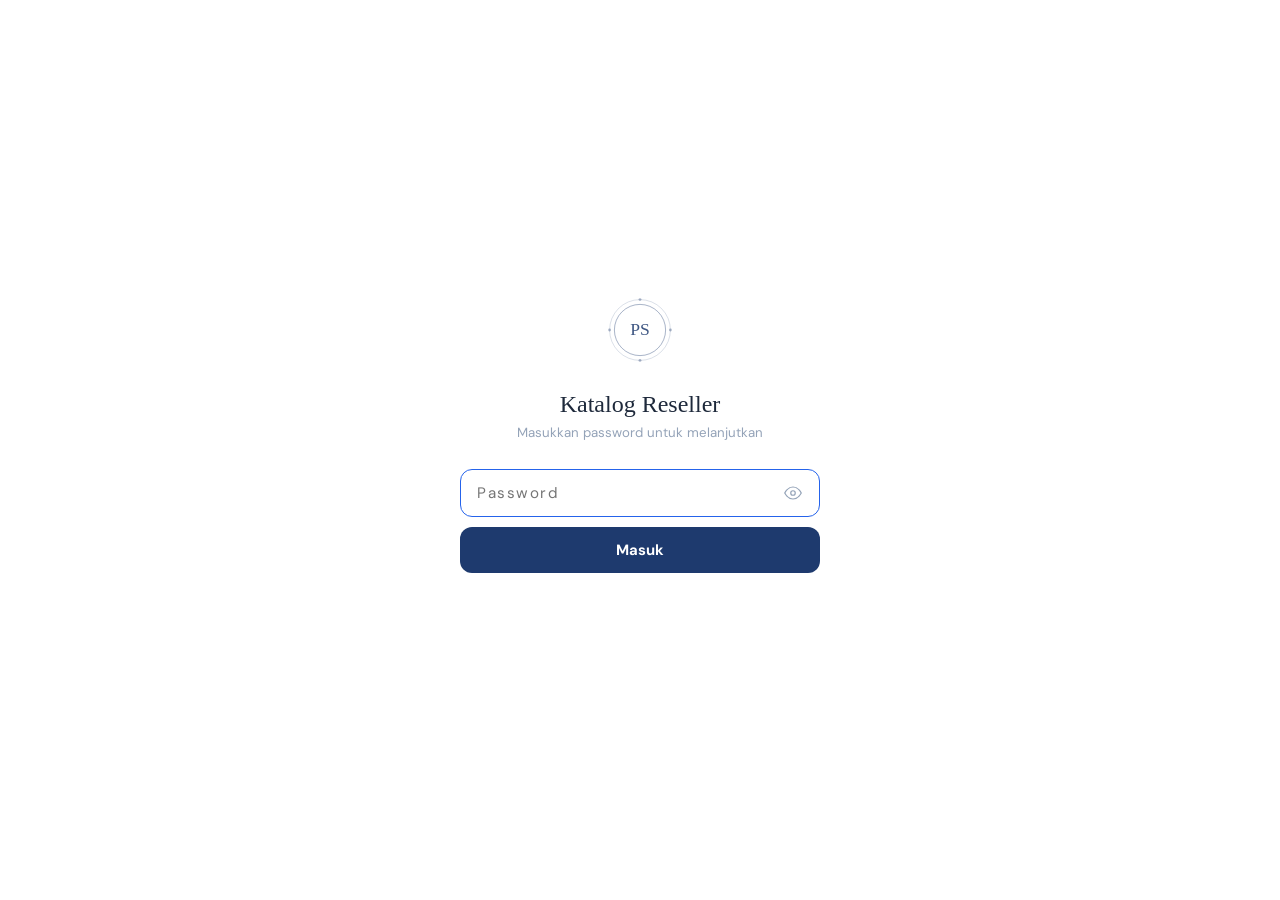
==== reseller.html @ 7974a933 "Add files via upload" ====
<!DOCTYPE html>
<html lang="id">
<head>
  <meta charset="UTF-8">
  <meta name="viewport" content="width=device-width, initial-scale=1.0">
  <title>Katalog Reseller – Pustaka Salafiyah</title>
  <link rel="preconnect" href="https://fonts.googleapis.com">
  <link rel="preconnect" href="https://fonts.gstatic.com" crossorigin>
  <link href="https://fonts.googleapis.com/css2?family=DM+Sans:wght@400;500;600;700;800&display=swap" rel="stylesheet">
  <link rel="stylesheet" href="style.css">
</head>
<body class="catalog-page reseller-page">

<!-- Password Gate -->
<div class="pw-gate" id="pwGate">
  <div class="pw-box">
    <div class="pw-logo">
      <svg viewBox="0 0 80 80" fill="none" width="64" height="64">
        <circle cx="40" cy="40" r="38" stroke="#1E3A6E" stroke-width="0.8" opacity="0.25"/>
        <circle cx="40" cy="40" r="32" stroke="#1E3A6E" stroke-width="1.2" opacity="0.4"/>
        <circle cx="40" cy="2"  r="1.8" fill="#1E3A6E" opacity="0.35"/>
        <circle cx="40" cy="78" r="1.8" fill="#1E3A6E" opacity="0.35"/>
        <circle cx="2"  cy="40" r="1.8" fill="#1E3A6E" opacity="0.35"/>
        <circle cx="78" cy="40" r="1.8" fill="#1E3A6E" opacity="0.35"/>
        <text x="40" y="46" font-family="Georgia, serif" font-size="22"
          text-anchor="middle" fill="#1E3A6E" opacity="0.85">PS</text>
      </svg>
    </div>
    <p class="pw-title">Katalog Reseller</p>
    <p class="pw-sub">Masukkan password untuk melanjutkan</p>
    <div class="pw-input-wrap">
      <input class="pw-input" type="password" id="pwInput"
        placeholder="Password" autocomplete="current-password">
      <button class="pw-toggle" id="pwToggle" type="button" aria-label="Tampilkan password">
        <svg id="eyeIcon" viewBox="0 0 24 24" fill="none" width="18" height="18">
          <path d="M1 12s4-8 11-8 11 8 11 8-4 8-11 8-11-8-11-8z"
            stroke="currentColor" stroke-width="1.6"/>
          <circle cx="12" cy="12" r="3" stroke="currentColor" stroke-width="1.6"/>
        </svg>
      </button>
    </div>
    <button class="pw-btn" id="pwSubmit">Masuk</button>
    <p class="pw-error" id="pwError"></p>
  </div>
</div>

  <!-- Header sticky -->
  <header class="cat-header" id="catHeader">
    <div class="cat-header-inner">
      <a href="index.html" class="back-link">
        <svg viewBox="0 0 20 20" fill="none" width="16" height="16">
          <path d="M13 5l-5 5 5 5" stroke="currentColor" stroke-width="2" stroke-linecap="round" stroke-linejoin="round"/>
        </svg>
        Beranda
      </a>
      <div class="cat-header-title">
        <p class="cat-eyebrow">Pustaka Salafiyah · Salafi Kids</p>
        <h1>Katalog Reseller</h1>
      </div>
      <a href="https://wa.me/6287738426088" target="_blank" class="wa-icon-btn" title="Tanya via WhatsApp">
        <svg viewBox="0 0 24 24" fill="currentColor" width="19" height="19">
          <path d="M17.472 14.382c-.297-.149-1.758-.867-2.03-.967-.273-.099-.471-.148-.67.15-.197.297-.767.966-.94 1.164-.173.199-.347.223-.644.075-.297-.15-1.255-.463-2.39-1.475-.883-.788-1.48-1.761-1.653-2.059-.173-.297-.018-.458.13-.606.134-.133.298-.347.446-.52.149-.174.198-.298.298-.497.099-.198.05-.371-.025-.52-.075-.149-.669-1.612-.916-2.207-.242-.579-.487-.5-.669-.51-.173-.008-.371-.01-.57-.01-.198 0-.52.074-.792.372-.272.297-1.04 1.016-1.04 2.479 0 1.462 1.065 2.875 1.213 3.074.149.198 2.096 3.2 5.077 4.487.709.306 1.262.489 1.694.625.712.227 1.36.195 1.871.118.571-.085 1.758-.719 2.006-1.413.248-.694.248-1.289.173-1.413-.074-.124-.272-.198-.57-.347z"/>
          <path d="M12 0C5.373 0 0 5.373 0 12c0 2.117.549 4.107 1.51 5.833L.057 23.571a.75.75 0 00.921.921l5.739-1.453A11.943 11.943 0 0012 24c6.627 0 12-5.373 12-12S18.627 0 12 0zm0 21.75a9.728 9.728 0 01-4.964-1.356l-.355-.211-3.685.933.949-3.591-.232-.369A9.722 9.722 0 012.25 12C2.25 6.615 6.615 2.25 12 2.25S21.75 6.615 21.75 12 17.385 21.75 12 21.75z"/>
        </svg>
      </a>
    </div>
  </header>

  <!-- Toolbar: search + sort + kategori -->
  <div class="toolbar">
    <div class="toolbar-inner">
      <div class="toolbar-row1">
        <div class="search-wrap">
          <span class="search-icon">
            <svg viewBox="0 0 20 20" fill="none" width="16" height="16">
              <circle cx="8.5" cy="8.5" r="5.5" stroke="currentColor" stroke-width="1.6"/>
              <path d="M13 13l3.5 3.5" stroke="currentColor" stroke-width="1.6" stroke-linecap="round"/>
            </svg>
          </span>
          <input type="text" id="searchInput" placeholder="Cari judul atau penerbit…" autocomplete="off">
        </div>
        <div class="toolbar-row2">
            <select class="filter-select" id="publisherSelect">
                <option value="all">Semua penerbit</option>
            </select>
            <select class="sort-select" id="sortSelect">
                <option value="default">Urutan default</option>
                <option value="title-az">Judul A–Z</option>
                <option value="title-za">Judul Z–A</option>
                <option value="price-asc">Harga: Rendah–Tinggi</option>
                <option value="price-desc">Harga: Tinggi–Rendah</option>
            </select>
        </div>
      </div>
      <div class="category-scroll" id="categoryScroll">
        <button class="cat-chip active" data-cat="all">Semua</button>
      </div>
    </div>
  </div>

  <!-- Result info -->
  <div class="result-bar">
    <span id="resultCount"></span>
    <span id="pageInfo"></span>
  </div>

  <!-- States -->
  <div id="loading" class="state-msg">Memuat katalog…</div>
  <div id="errorMsg" class="state-msg state-error" style="display:none;"></div>

  <!-- Grid -->
  <main id="bookGrid" class="book-grid"></main>

  <!-- Pagination -->
  <div class="pagination" id="pagination"></div>

  <footer class="cat-footer">
    © Pustaka Salafiyah – Salafi Kids &nbsp;·&nbsp; Data diperbarui otomatis
  </footer>

  <script src="catalog.js"></script>
  <script>
    initCatalog({
      priceCol:     "Harga reseller",
      discountCol:  "Diskon reseller",
      basePriceCol: "Harga katalog"
    });
  </script>
<script>
  (function () {
    const PASS    = "katalog1234";
    const KEY     = "reseller_auth";
    const gate    = document.getElementById("pwGate");
    const input   = document.getElementById("pwInput");
    const submit  = document.getElementById("pwSubmit");
    const errMsg  = document.getElementById("pwError");
    const toggle  = document.getElementById("pwToggle");

    // Jika sudah auth di sesi ini, langsung sembunyikan gate
    if (sessionStorage.getItem(KEY) === "1") {
      gate.style.display = "none";
      return;
    }

    // Kunci scroll halaman di belakang gate
    document.body.style.overflow = "hidden";

    function attempt() {
      if (input.value === PASS) {
        sessionStorage.setItem(KEY, "1");
        gate.style.display = "none";
        document.body.style.overflow = "";
      } else {
        errMsg.textContent = "Password salah. Coba lagi.";
        input.value = "";
        input.focus();
      }
    }

    submit.addEventListener("click", attempt);
    input.addEventListener("keydown", e => { if (e.key === "Enter") attempt(); });

    // Toggle show/hide password
    toggle.addEventListener("click", () => {
      const isText = input.type === "text";
      input.type = isText ? "password" : "text";
      toggle.querySelector("svg").style.opacity = isText ? "1" : "0.4";
    });

    input.focus();
  })();
</script>
</body>
</html>
---- style.css ----
/* ===== TOKENS ===== */
:root {
  --white:      #FFFFFF;
  --surface:    #F8F9FB;
  --green-dark: #166534;
  --green:      #16A34A;
  --green-lt:   #DCFCE7;
  --green-ring: #BBF7D0;
  --ink:        #1E293B;
  --body:       #475569;
  --muted:      #94A3B8;
  --line:       #E2E8F0;
  --amber-bg:   #FEF9C3;
  --amber-tx:   #854D0E;
  --blue-bg:    #DBEAFE;
  --blue-tx:    #1E40AF;
  --red-tx:     #991B1B;
  --font:       'DM Sans', 'Inter', system-ui, sans-serif;
  --shadow-card: 0 1px 3px rgba(0,0,0,.06), 0 4px 12px rgba(0,0,0,.04);
  --shadow-lift: 0 4px 16px rgba(0,0,0,.08), 0 1px 4px rgba(0,0,0,.04);
  --radius:     12px;
  --radius-sm:  8px;
}

*, *::before, *::after { margin:0; padding:0; box-sizing:border-box; }

body {
  font-family: var(--font);
  background: var(--surface);
  color: var(--ink);
  -webkit-font-smoothing: antialiased;
  min-height: 100dvh;
}

/* ============================================================
   HOME PAGE — Centered premium
   ============================================================ */
.home-page {
  min-height: 100dvh;
  display: flex;
  align-items: center;
  justify-content: center;
  background: var(--white);
  padding: 48px 24px;
}

.home-center {
  width: 100%;
  max-width: 440px;
  display: flex;
  flex-direction: column;
  align-items: center;
  gap: 0;
}

/* Logo mark */
.home-logomark {
  margin-bottom: 28px;
}

/* Header */
.home-header {
  text-align: center;
  margin-bottom: 36px;
}

.home-eyebrow {
  font-size: 0.68rem;
  font-weight: 700;
  letter-spacing: 0.22em;
  text-transform: uppercase;
  color: var(--green);
  margin-bottom: 12px;
}

.home-brand-name {
  font-family: 'DM Serif Display', Georgia, serif;
  font-size: clamp(1.9rem, 6vw, 2.6rem);
  font-weight: 400;
  line-height: 1.2;
  color: var(--ink);
  margin-bottom: 16px;
}

.home-brand-name em {
  font-style: italic;
  color: var(--green-dark);
}

.home-tagline {
  font-size: 0.9rem;
  color: var(--body);
  line-height: 1.75;
  max-width: 32em;
}

/* Nav section */
.home-nav-section {
  width: 100%;
  margin-bottom: 32px;
}

.section-rule {
  display: flex;
  align-items: center;
  gap: 12px;
  margin-bottom: 16px;
}

.section-rule span {
  flex: 1;
  height: 1px;
  background: var(--line);
}

.section-rule p {
  font-size: 0.68rem;
  font-weight: 700;
  letter-spacing: 0.18em;
  text-transform: uppercase;
  color: var(--muted);
  white-space: nowrap;
}

.home-nav {
  display: flex;
  flex-direction: column;
  gap: 10px;
}

.nav-card {
  display: flex;
  align-items: center;
  gap: 14px;
  padding: 16px 18px;
  background: var(--surface);
  border: 1.5px solid var(--line);
  border-left: 3px solid transparent;
  border-radius: var(--radius);
  text-decoration: none;
  color: var(--ink);
  transition: border-color .15s, border-left-color .15s, background .15s, transform .12s;
}

.nav-card:hover {
  border-color: var(--line);
  border-left-color: var(--green);
  background: var(--white);
  transform: translateX(3px);
  box-shadow: var(--shadow-card);
}

.nav-card-icon {
  width: 42px;
  height: 42px;
  display: flex;
  align-items: center;
  justify-content: center;
  background: var(--green-lt);
  color: var(--green-dark);
  border-radius: 9px;
  flex-shrink: 0;
}

.nav-card-body {
  display: flex;
  flex-direction: column;
  gap: 3px;
  flex: 1;
}

.nav-card-body strong {
  font-size: 0.95rem;
  font-weight: 700;
  color: var(--ink);
}

.nav-card-body span {
  font-size: 0.79rem;
  color: var(--muted);
}

.nav-card-chevron {
  color: var(--muted);
  flex-shrink: 0;
  transition: transform .15s, color .15s;
}

.nav-card:hover .nav-card-chevron {
  transform: translateX(2px);
  color: var(--green);
}

/* Footer WA */
.home-footer {
  width: 100%;
  display: flex;
  flex-direction: column;
  align-items: center;
  gap: 10px;
}

.wa-btn {
  display: flex;
  align-items: center;
  justify-content: center;
  gap: 10px;
  width: 100%;
  padding: 14px 24px;
  background: #22C55E;
  color: #fff;
  font-family: var(--font);
  font-weight: 700;
  font-size: 0.93rem;
  border-radius: var(--radius);
  text-decoration: none;
  transition: background .15s, transform .1s;
}

.wa-btn:hover { background: #16A34A; transform: translateY(-1px); }

.wa-note {
  font-size: 0.74rem;
  color: var(--muted);
}

/* Responsive */
@media (max-width: 480px) {
  .home-page { padding: 40px 20px; }
  .home-brand-name { font-size: 1.8rem; }
}

/* ============================================================
   CATALOG — TOP HEADER (sticky, collapses on scroll via JS)
   ============================================================ */
.cat-header {
  position: sticky;
  top: 0;
  z-index: 100;
  background: var(--white);
  border-bottom: 1px solid var(--line);
  transition: padding .2s ease;
}

.cat-header-inner {
  max-width: 1120px;
  margin: 0 auto;
  padding: 14px 20px;
  display: flex;
  align-items: center;
  gap: 14px;
}

.back-link {
  display: inline-flex;
  align-items: center;
  gap: 4px;
  font-size: 0.84rem;
  font-weight: 600;
  color: var(--green);
  text-decoration: none;
  white-space: nowrap;
  flex-shrink: 0;
  padding: 6px 10px;
  border-radius: var(--radius-sm);
  transition: background .12s;
}

.back-link:hover { background: var(--green-lt); }

.cat-header-title { flex: 1; min-width: 0; }

.cat-eyebrow {
  font-size: 0.68rem;
  font-weight: 700;
  letter-spacing: 0.14em;
  text-transform: uppercase;
  color: var(--muted);
  line-height: 1;
  transition: opacity .2s;
}

.cat-header-title h1 {
  font-size: 1.1rem;
  font-weight: 800;
  color: var(--ink);
  white-space: nowrap;
  overflow: hidden;
  text-overflow: ellipsis;
}

.wa-icon-btn {
  display: flex;
  align-items: center;
  justify-content: center;
  width: 38px;
  height: 38px;
  background: var(--green-lt);
  color: var(--green-dark);
  border-radius: 50%;
  text-decoration: none;
  flex-shrink: 0;
  transition: background .12s;
}

.wa-icon-btn:hover { background: var(--green-ring); }

/* ============================================================
   TOOLBAR (search + sort + filter — sticky second row)
   ============================================================ */
.toolbar {
  position: sticky;
  top: 65px; /* tinggi header */
  z-index: 90;
  background: var(--white);
  border-bottom: 1px solid var(--line);
  padding: 10px 0;
}

.toolbar-inner {
  max-width: 1120px;
  margin: 0 auto;
  padding: 0 20px;
  display: flex;
  flex-direction: column;
  gap: 8px;
}

/* Row 1: search + sort */
.toolbar-row1 {
  display: flex;
  gap: 8px;
  align-items: center;
  flex-wrap: wrap;
}

.toolbar-row2 {
  display: flex;
  gap: 8px;
  flex-shrink: 0;
}

.search-wrap {
  flex: 1;
  position: relative;
}

.search-icon {
  position: absolute;
  left: 12px;
  top: 50%;
  transform: translateY(-50%);
  color: var(--muted);
  pointer-events: none;
  display: flex;
}

#searchInput {
  font-family: var(--font);
  font-size: 0.9rem;
  width: 100%;
  padding: 10px 14px 10px 38px;
  border: 1.5px solid var(--line);
  border-radius: var(--radius-sm);
  background: var(--surface);
  color: var(--ink);
  transition: border-color .12s;
}

#searchInput:focus {
  outline: none;
  border-color: var(--green);
  background: var(--white);
}

#searchInput::placeholder { color: var(--muted); }

.sort-select {
  font-family: var(--font);
  font-size: 0.85rem;
  font-weight: 600;
  padding: 10px 14px;
  border: 1.5px solid var(--line);
  border-radius: var(--radius-sm);
  background: var(--white);
  color: var(--ink);
  cursor: pointer;
  flex-shrink: 0;
  transition: border-color .12s;
}

.sort-select:focus {
  outline: none;
  border-color: var(--green);
}

.filter-select {
  font-family: var(--font);
  font-size: 0.85rem;
  font-weight: 600;
  padding: 10px 14px;
  border: 1.5px solid var(--line);
  border-radius: var(--radius-sm);
  background: var(--white);
  color: var(--ink);
  cursor: pointer;
  transition: border-color .12s;
}

.filter-select:focus {
  outline: none;
  border-color: var(--green);
}

/* Row 2: category chips */
.category-scroll {
  display: flex;
  gap: 6px;
  overflow-x: auto;
  scrollbar-width: none;
  padding-bottom: 2px;
}

.category-scroll::-webkit-scrollbar { display: none; }

.cat-chip {
  flex-shrink: 0;
  padding: 5px 14px;
  border-radius: 999px;
  border: 1.5px solid var(--line);
  background: var(--white);
  color: var(--body);
  font-family: var(--font);
  font-size: 0.79rem;
  font-weight: 600;
  cursor: pointer;
  transition: all .12s;
  white-space: nowrap;
}

.cat-chip:hover { border-color: var(--green); color: var(--green); }

.cat-chip.active {
  background: var(--green-dark);
  border-color: var(--green-dark);
  color: #fff;
}

/* ============================================================
   RESULT BAR
   ============================================================ */
.result-bar {
  max-width: 1120px;
  margin: 14px auto 2px;
  padding: 0 20px;
  display: flex;
  align-items: center;
  justify-content: space-between;
  font-size: 0.79rem;
  color: var(--muted);
  font-weight: 500;
}

/* ============================================================
   BOOK GRID
   ============================================================ */
.book-grid {
  max-width: 1120px;
  margin: 0 auto;
  padding: 10px 20px 28px;
  display: grid;
  grid-template-columns: repeat(auto-fill, minmax(310px, 1fr));
  gap: 12px;
}

/* ============================================================
   BOOK CARD — floating, no border
   ============================================================ */
.book-card {
  background: var(--white);
  border-radius: var(--radius);
  box-shadow: var(--shadow-card);
  display: flex;
  overflow: hidden;
  transition: box-shadow .15s, transform .15s;
}

.book-card:hover {
  box-shadow: var(--shadow-lift);
  transform: translateY(-2px);
}

/* Cover */

.book-cover {
  flex: 0 0 110px;
  /* width: 90px; */
  min-height: 120px;
  align-self: stretch;
  background: var(--green-lt);
  display: flex;
  align-items: center;
  justify-content: center;
  font-size: 1.4rem;
  color: var(--green-dark);
  overflow: hidden;
  position: relative;
}

.book-cover img {
  position: absolute;
  inset: 0;
  width: 100%;
  height: 100%;
  object-fit: cover;
}

/* Body */
.book-body {
  flex: 1;
  min-width: 0;
  /* padding: 12px 14px 12px; */
  padding: 11px 12px 11px;
  display: flex;
  flex-direction: column;
  gap: 5px;
}

.book-title {
  font-size: 0.9rem;
  font-weight: 700;
  line-height: 1.35;
  color: var(--ink);
  display: -webkit-box;
  -webkit-line-clamp: 2;
  line-clamp: 2;
  -webkit-box-orient: vertical;
  overflow: hidden;
}

.book-meta {
  display: flex;
  align-items: center;
  gap: 6px;
  flex-wrap: wrap;
}

.book-publisher {
  font-size: 0.73rem;
  font-weight: 700;
  color: var(--muted);
  text-transform: uppercase;
  letter-spacing: 0.06em;
}

.book-sampul {
  font-size: 0.71rem;
  color: var(--muted);
  background: var(--surface);
  padding: 1px 7px;
  border-radius: 4px;
}

.book-weight {
  font-size: 0.71rem;
  color: var(--muted);
}

/* Price */
.book-price-row {
  display: flex;
  align-items: center;
  gap: 6px;
  flex-wrap: wrap;
  margin-top: 2px;
}

.price-strike {
  font-size: 0.76rem;
  color: var(--muted);
  text-decoration: line-through;
}

.price-discount {
  font-size: 0.7rem;
  font-weight: 800;
  background: var(--amber-bg);
  color: var(--amber-tx);
  padding: 1px 6px;
  border-radius: 4px;
}

.price-final {
  font-size: 1rem;
  font-weight: 800;
  color: var(--green-dark);
}

/* Footer row */
.book-footer {
  display: flex;
  align-items: center;
  justify-content: space-between;
  gap: 8px;
  margin-top: auto;
  padding-top: 8px;
}

.status-badge {
  font-size: 0.67rem;
  font-weight: 800;
  letter-spacing: 0.06em;
  text-transform: uppercase;
  padding: 3px 9px;
  border-radius: 5px;
}

.status-badge.tersedia {
  background: var(--green-lt);
  color: var(--green-dark);
}

.status-badge.habis {
  background: var(--surface);
  color: var(--muted);
}

.status-badge.pre-order {
  background: var(--blue-bg);
  color: var(--blue-tx);
}

.detail-btn {
  display: inline-flex;
  align-items: center;
  gap: 4px;
  font-family: var(--font);
  font-size: 0.74rem;
  font-weight: 700;
  color: var(--green-dark);
  text-decoration: none;
  padding: 5px 11px;
  background: var(--green-lt);
  border-radius: 6px;
  transition: background .12s;
  white-space: nowrap;
  flex-shrink: 0;
}

.detail-btn:hover { background: var(--green-ring); }

/* ============================================================
   PAGINATION
   ============================================================ */
.pagination {
  max-width: 1120px;
  margin: 4px auto 40px;
  padding: 0 20px;
  display: flex;
  align-items: center;
  justify-content: center;
  gap: 5px;
  flex-wrap: wrap;
}

.pg-btn {
  min-width: 38px;
  height: 38px;
  padding: 0 12px;
  border-radius: var(--radius-sm);
  border: 1.5px solid var(--line);
  background: var(--white);
  color: var(--body);
  font-family: var(--font);
  font-size: 0.84rem;
  font-weight: 600;
  cursor: pointer;
  transition: all .12s;
}

.pg-btn:hover:not(:disabled) {
  border-color: var(--green);
  color: var(--green);
}

.pg-btn.active {
  background: var(--green-dark);
  border-color: var(--green-dark);
  color: #fff;
}

.pg-btn:disabled { opacity: .3; cursor: default; }

.pg-dots {
  width: 32px;
  height: 38px;
  display: flex;
  align-items: center;
  justify-content: center;
  font-size: 0.9rem;
  color: var(--muted);
}

/* ============================================================
   STATES
   ============================================================ */
.state-msg {
  max-width: 1120px;
  margin: 48px auto;
  padding: 0 20px;
  text-align: center;
  color: var(--muted);
  font-size: 0.95rem;
}

.state-error { color: var(--red-tx); }

.state-empty {
  grid-column: 1 / -1;
  padding: 48px 20px;
  text-align: center;
  color: var(--muted);
  font-size: 0.95rem;
  font-weight: 500;
}

/* ============================================================
   FOOTER
   ============================================================ */
.cat-footer {
  border-top: 1px solid var(--line);
  padding: 24px 20px;
  text-align: center;
  font-size: 0.78rem;
  color: var(--muted);
}

/* ============================================================
   RESPONSIVE
   ============================================================ */
@media (max-width: 600px) {
  .toolbar { top: 57px; }

  .cat-header-inner { padding: 12px 16px; }

  .cat-eyebrow { display: none; }

  .toolbar-inner { padding: 0 16px; }

  .book-grid {
    grid-template-columns: 1fr;
    padding: 10px 16px 24px;
    gap: 10px;
  }

  .result-bar { padding: 0 16px; }

  /* .book-cover { flex: 0 0 68px; width: 68px; } */

  .book-cover { flex: 0 0 110px; width: 110px; min-height: 110px; }

  .pagination { padding: 0 16px; gap: 4px; }

  .pg-btn { min-width: 34px; height: 34px; font-size: 0.8rem; }

  .toolbar-row1 {
    flex-wrap: wrap;
  }

  .search-wrap {
    flex: 1 1 100%; /* search penuh 1 baris */
  }

  .toolbar-row2 {
    width: 100%;
    display: flex;
    gap: 8px;
  }

  .filter-select,
  .sort-select {
    flex: 1;
    font-size: 0.78rem;
    padding: 10px 10px;
  }
}

/* ============================================================
   RESELLER PAGE — Override aksen warna ke navy/biru tua
   ============================================================ */
.reseller-page {
  --green-dark: #1E3A6E;
  --green:      #2563EB;
  --green-lt:   #DBEAFE;
  --green-ring: #BFDBFE;
}

/* Harga final pakai navy */
.reseller-page .price-final {
  color: #1E3A6E;
}

/* Badge tersedia pakai biru */
.reseller-page .status-badge.tersedia {
  background: #dcf4de;
  color: #14611d;
}

/* Tombol detail */
.reseller-page .detail-btn {
  color: #1E3A6E;
  background: #DBEAFE;
}

.reseller-page .detail-btn:hover {
  background: #BFDBFE;
}

/* Chip aktif */
.reseller-page .cat-chip.active {
  background: #1E3A6E;
  border-color: #1E3A6E;
}

/* Pagination aktif */
.reseller-page .pg-btn.active {
  background: #1E3A6E;
  border-color: #1E3A6E;
}

/* WA icon btn */
.reseller-page .wa-icon-btn {
  background: #DBEAFE;
  color: #1E3A6E;
}

.reseller-page .wa-icon-btn:hover {
  background: #BFDBFE;
}

/* Back link */
.reseller-page .back-link {
  color: #2563EB;
}

.reseller-page .back-link:hover {
  background: #DBEAFE;
}

/* Search & sort focus */
.reseller-page #searchInput:focus {
  border-color: #2563EB;
}

.reseller-page .sort-select:focus {
  border-color: #2563EB;
}

/* Hover pada cat-chip */
.reseller-page .cat-chip:hover {
  border-color: #2563EB;
  color: #2563EB;
}

/* Hover pada nav card */
.reseller-page .pg-btn:hover:not(:disabled) {
  border-color: #2563EB;
  color: #2563EB;
}

/* Card hover border */
.reseller-page .book-card:hover {
  border-color: #BFDBFE;
}

/* ============================================================
   PASSWORD GATE
   ============================================================ */
.pw-gate {
  position: fixed;
  inset: 0;
  z-index: 999;
  background: var(--white);
  display: flex;
  align-items: center;
  justify-content: center;
  padding: 24px;
}

.pw-box {
  width: 100%;
  max-width: 360px;
  display: flex;
  flex-direction: column;
  align-items: center;
  gap: 0;
}

.pw-logo {
  margin-bottom: 24px;
}

.pw-title {
  font-family: 'DM Serif Display', Georgia, serif;
  font-size: 1.5rem;
  font-weight: 400;
  color: var(--ink);
  text-align: center;
  margin-bottom: 6px;
}

.pw-sub {
  font-size: 0.83rem;
  color: var(--muted);
  text-align: center;
  margin-bottom: 28px;
}

.pw-input-wrap {
  width: 100%;
  position: relative;
  margin-bottom: 10px;
}

.pw-input {
  font-family: var(--font);
  font-size: 0.95rem;
  width: 100%;
  padding: 13px 46px 13px 16px;
  border: 1.5px solid var(--line);
  border-radius: var(--radius);
  background: var(--surface);
  color: var(--ink);
  letter-spacing: 0.1em;
  transition: border-color .15s;
}

.pw-input:focus {
  outline: none;
  border-color: #2563EB;
  background: var(--white);
}

.pw-toggle {
  position: absolute;
  right: 14px;
  top: 50%;
  transform: translateY(-50%);
  background: none;
  border: none;
  cursor: pointer;
  color: var(--muted);
  display: flex;
  padding: 4px;
}

.pw-btn {
  font-family: var(--font);
  font-size: 0.93rem;
  font-weight: 700;
  width: 100%;
  padding: 13px;
  background: #1E3A6E;
  color: #fff;
  border: none;
  border-radius: var(--radius);
  cursor: pointer;
  transition: background .15s;
  margin-bottom: 12px;
}

.pw-btn:hover { background: #2563EB; }

.pw-error {
  font-size: 0.8rem;
  color: var(--red-tx);
  text-align: center;
  min-height: 18px;
}
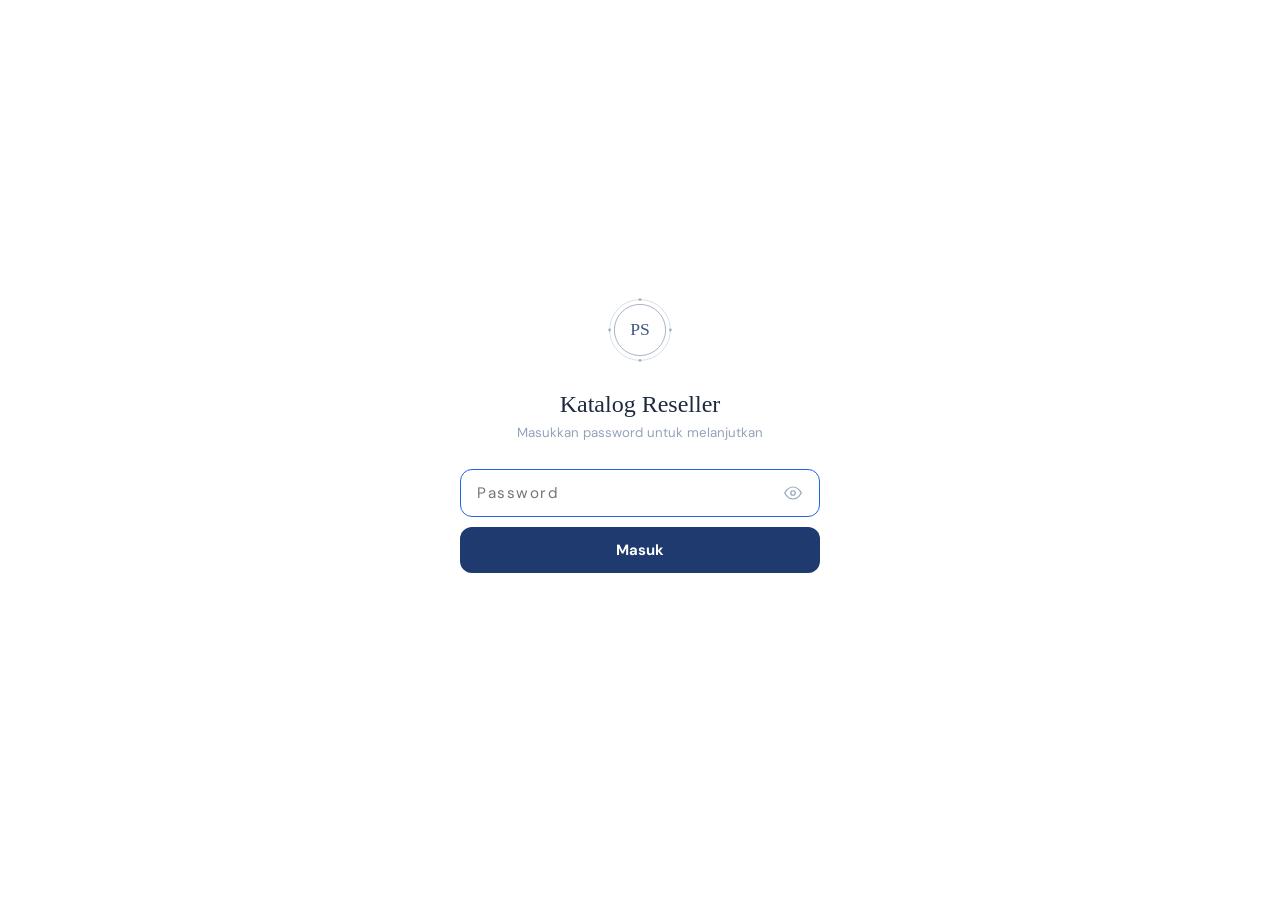
==== commit d4b4bff7: "Add files via upload" ====
--- a/reseller.html
+++ b/reseller.html
@@ -92,8 +92,16 @@
             </select>
         </div>
       </div>
-      <div class="category-scroll" id="categoryScroll">
-        <button class="cat-chip active" data-cat="all">Semua</button>
+      <div class="category-wrap">
+        <button class="cat-arrow cat-arrow-left" id="catArrowLeft" aria-label="Geser kiri">
+          <svg viewBox="0 0 20 20" fill="none" width="16" height="16"><path d="M12 5l-5 5 5 5" stroke="currentColor" stroke-width="2" stroke-linecap="round" stroke-linejoin="round"/></svg>
+        </button>
+        <div class="category-scroll" id="categoryScroll">
+          <button class="cat-chip active" data-cat="all">Semua</button>
+        </div>
+        <button class="cat-arrow cat-arrow-right" id="catArrowRight" aria-label="Geser kanan">
+          <svg viewBox="0 0 20 20" fill="none" width="16" height="16"><path d="M8 5l5 5-5 5" stroke="currentColor" stroke-width="2" stroke-linecap="round" stroke-linejoin="round"/></svg>
+        </button>
       </div>
     </div>
   </div>
--- a/style.css
+++ b/style.css
@@ -423,6 +423,58 @@
 
 .category-scroll::-webkit-scrollbar { display: none; }
 
+.category-wrap {
+  position: relative;
+  display: flex;
+  align-items: center;
+  gap: 4px;
+}
+
+.category-wrap .category-scroll {
+  flex: 1;
+  scroll-behavior: smooth;
+  cursor: grab;
+}
+
+.category-wrap .category-scroll:active {
+  cursor: grabbing;
+}
+
+.cat-arrow {
+  flex-shrink: 0;
+  width: 28px;
+  height: 28px;
+  display: flex;
+  align-items: center;
+  justify-content: center;
+  border: 1.5px solid var(--line);
+  border-radius: 50%;
+  background: var(--white);
+  color: var(--body);
+  cursor: pointer;
+  transition: border-color .12s, color .12s;
+}
+
+.cat-arrow:hover {
+  border-color: var(--green);
+  color: var(--green);
+}
+
+.cat-arrow:disabled {
+  opacity: .3;
+  cursor: default;
+}
+
+.cat-arrow:disabled:hover {
+  border-color: var(--line);
+  color: var(--body);
+}
+
+/* Sembunyikan panah di layar sentuh (mobile/touch) karena sudah bisa swipe */
+@media (hover: none) and (pointer: coarse) {
+  .cat-arrow { display: none; }
+}
+
 .cat-chip {
   flex-shrink: 0;
   padding: 5px 14px;
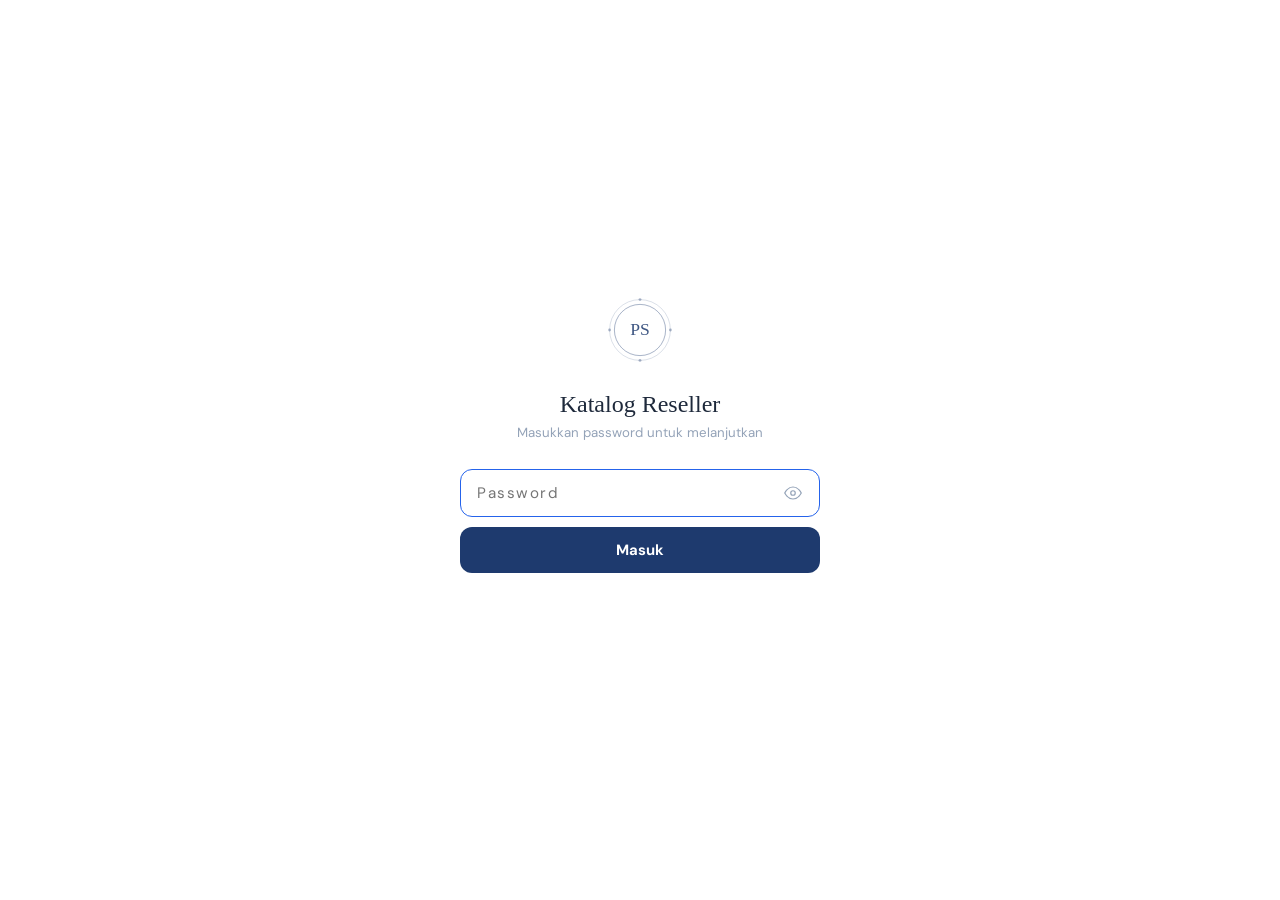
==== commit b32101ca: "Tambah dropdown filter Status di toolbar reseller.html" ====
--- a/reseller.html
+++ b/reseller.html
@@ -59,8 +59,8 @@
       </div>
       <a href="https://wa.me/6287738426088" target="_blank" class="wa-icon-btn" title="Tanya via WhatsApp">
         <svg viewBox="0 0 24 24" fill="currentColor" width="19" height="19">
-          <path d="M17.472 14.382c-.297-.149-1.758-.867-2.03-.967-.273-.099-.471-.148-.67.15-.197.297-.767.966-.94 1.164-.173.199-.347.223-.644.075-.297-.15-1.255-.463-2.39-1.475-.883-.788-1.48-1.761-1.653-2.059-.173-.297-.018-.458.13-.606.134-.133.298-.347.446-.52.149-.174.198-.298.298-.497.099-.198.05-.371-.025-.52-.075-.149-.669-1.612-.916-2.207-.242-.579-.487-.5-.669-.51-.173-.008-.371-.01-.57-.01-.198 0-.52.074-.792.372-.272.297-1.04 1.016-1.04 2.479 0 1.462 1.065 2.875 1.213 3.074.149.198 2.096 3.2 5.077 4.487.709.306 1.262.489 1.694.625.712.227 1.36.195 1.871.118.571-.085 1.758-.719 2.006-1.413.248-.694.248-1.289.173-1.413-.074-.124-.272-.198-.57-.347z"/>
-          <path d="M12 0C5.373 0 0 5.373 0 12c0 2.117.549 4.107 1.51 5.833L.057 23.571a.75.75 0 00.921.921l5.739-1.453A11.943 11.943 0 0012 24c6.627 0 12-5.373 12-12S18.627 0 12 0zm0 21.75a9.728 9.728 0 01-4.964-1.356l-.355-.211-3.685.933.949-3.591-.232-.369A9.722 9.722 0 012.25 12C2.25 6.615 6.615 2.25 12 2.25S21.75 6.615 21.75 12 17.385 21.75 12 21.75z"/>
+          <path d="M17.472 14.382c-.297-.149-1.758-.867-2.03-.967-.273-.099-.471-.148-.67.15-.197.297-.767.966-.94 1.164-.173.199-.347.223-.644.075-.297-.15-1.255-.463-2.39-1.475-.883-.788-1.48-1.[...]
+          <path d="M12 0C5.373 0 0 5.373 0 12c0 2.117.549 4.107 1.51 5.833L.057 23.571a.75.75 0 00.921.921l5.739-1.453A11.943 11.943 0 0012 24c6.627 0 12-5.373 12-12S18.627 0 12 0zm0 21.75a9.728 9[...]
         </svg>
       </a>
     </div>
@@ -80,16 +80,19 @@
           <input type="text" id="searchInput" placeholder="Cari judul atau penerbit…" autocomplete="off">
         </div>
         <div class="toolbar-row2">
-            <select class="filter-select" id="publisherSelect">
-                <option value="all">Semua penerbit</option>
-            </select>
-            <select class="sort-select" id="sortSelect">
-                <option value="default">Urutan default</option>
-                <option value="title-az">Judul A–Z</option>
-                <option value="title-za">Judul Z–A</option>
-                <option value="price-asc">Harga: Rendah–Tinggi</option>
-                <option value="price-desc">Harga: Tinggi–Rendah</option>
-            </select>
+          <select class="filter-select" id="publisherSelect">
+            <option value="all">Semua penerbit</option>
+          </select>
+          <select class="filter-select" id="statusSelect">
+            <option value="all">Semua status</option>
+          </select>
+          <select class="sort-select" id="sortSelect">
+            <option value="default">Urutan default</option>
+            <option value="title-az">Judul A–Z</option>
+            <option value="title-za">Judul Z–A</option>
+            <option value="price-asc">Harga: Rendah–Tinggi</option>
+            <option value="price-desc">Harga: Tinggi–Rendah</option>
+          </select>
         </div>
       </div>
       <div class="category-wrap">
@@ -179,4 +182,4 @@
   })();
 </script>
 </body>
-</html>+</html>
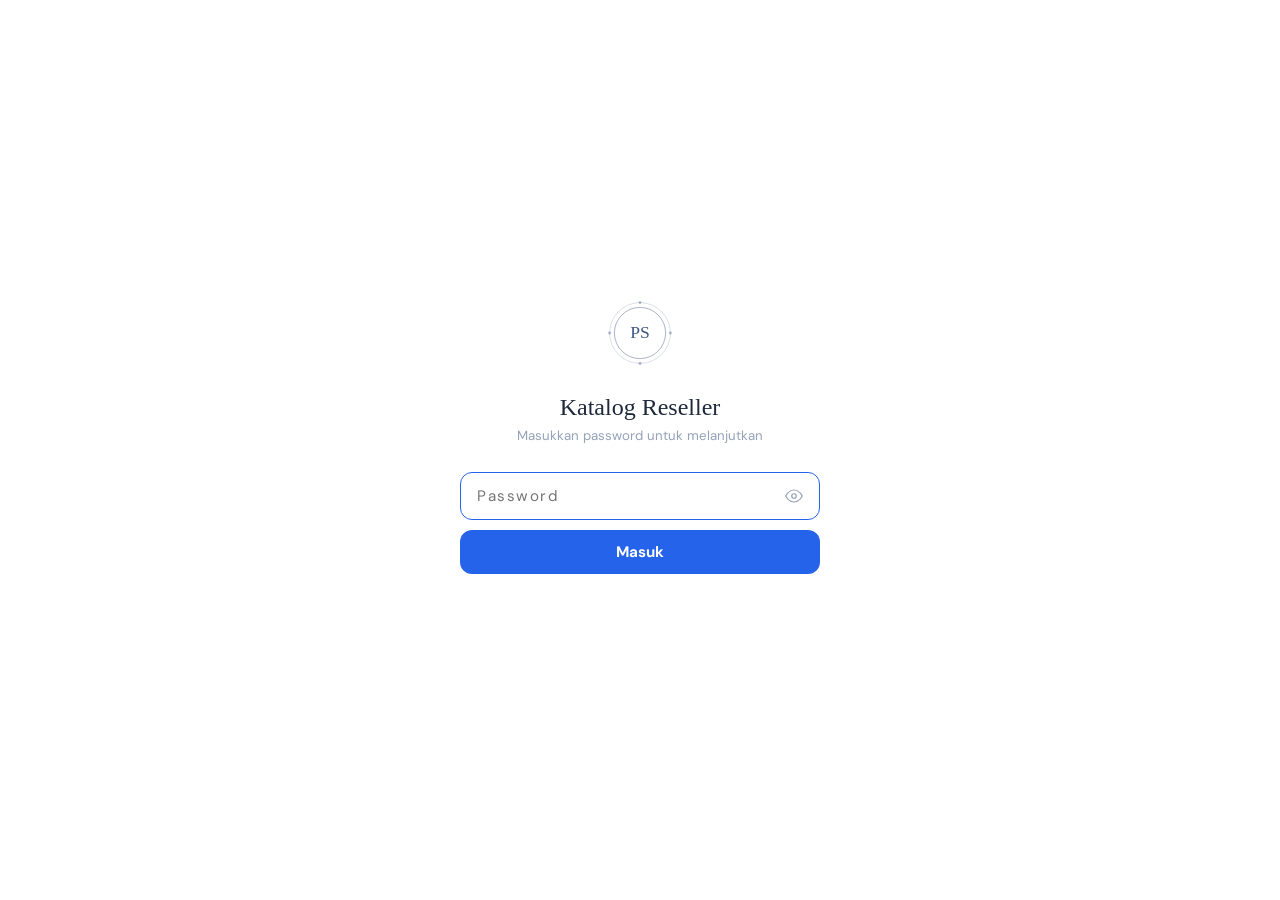
==== commit 1a72cc1d: "Update SVG paths in reseller.html" ====
--- a/reseller.html
+++ b/reseller.html
@@ -59,8 +59,8 @@
       </div>
       <a href="https://wa.me/6287738426088" target="_blank" class="wa-icon-btn" title="Tanya via WhatsApp">
         <svg viewBox="0 0 24 24" fill="currentColor" width="19" height="19">
-          <path d="M17.472 14.382c-.297-.149-1.758-.867-2.03-.967-.273-.099-.471-.148-.67.15-.197.297-.767.966-.94 1.164-.173.199-.347.223-.644.075-.297-.15-1.255-.463-2.39-1.475-.883-.788-1.48-1.[...]
-          <path d="M12 0C5.373 0 0 5.373 0 12c0 2.117.549 4.107 1.51 5.833L.057 23.571a.75.75 0 00.921.921l5.739-1.453A11.943 11.943 0 0012 24c6.627 0 12-5.373 12-12S18.627 0 12 0zm0 21.75a9.728 9[...]
+          <path d="M17.472 14.382c-.297-.149-1.758-.867-2.03-.967-.273-.099-.471-.148-.67.15-.197.297-.767.966-.94 1.164-.173.199-.347.223-.644.075-.297-.15-1.255-.463-2.39-1.475-.883-.788-1.48-1.761-1.653-2.059-.173-.297-.018-.458.13-.606.134-.133.298-.347.446-.52.149-.174.198-.298.298-.497.099-.198.05-.371-.025-.52-.075-.149-.669-1.612-.916-2.207-.242-.579-.487-.5-.669-.51-.173-.008-.371-.01-.57-.01-.198 0-.52.074-.792.372-.272.297-1.04 1.016-1.04 2.479 0 1.462 1.065 2.875 1.213 3.074.149.198 2.096 3.2 5.077 4.487.709.306 1.262.489 1.694.625.712.227 1.36.195 1.871.118.571-.085 1.758-.719 2.006-1.413.248-.694.248-1.289.173-1.413-.074-.124-.272-.198-.57-.347z"/>
+          <path d="M12 0C5.373 0 0 5.373 0 12c0 2.117.549 4.107 1.51 5.833L.057 23.571a.75.75 0 00.921.921l5.739-1.453A11.943 11.943 0 0012 24c6.627 0 12-5.373 12-12S18.627 0 12 0zm0 21.75a9.728 9.728 0 01-4.964-1.356l-.355-.211-3.685.933.949-3.591-.232-.369A9.722 9.722 0 012.25 12C2.25 6.615 6.615 2.25 12 2.25S21.75 6.615 21.75 12 17.385 21.75 12 21.75z"/>
         </svg>
       </a>
     </div>
--- a/style.css
+++ b/style.css
@@ -790,6 +790,21 @@
 /* ============================================================
    RESPONSIVE
    ============================================================ */
+@media (max-width: 900px) {
+  .toolbar-row2 {
+    width: 100%;
+    display: grid;
+    grid-template-columns: repeat(3, 1fr);
+    gap: 8px;
+  }
+
+  .filter-select,
+  .sort-select {
+    font-size: 0.8rem;
+    padding: 10px 10px;
+  }
+}
+
 @media (max-width: 600px) {
   .toolbar { top: 57px; }
 
@@ -825,15 +840,16 @@
 
   .toolbar-row2 {
     width: 100%;
-    display: flex;
+    display: grid;
+    grid-template-columns: repeat(3, 1fr);
     gap: 8px;
   }
 
   .filter-select,
   .sort-select {
-    flex: 1;
-    font-size: 0.78rem;
-    padding: 10px 10px;
+    font-size: 0.75rem;
+    padding: 10px 8px;
+    min-width: 0;
   }
 }
 
@@ -905,6 +921,10 @@
 }
 
 .reseller-page .sort-select:focus {
+  border-color: #2563EB;
+}
+
+.reseller-page .filter-select:focus {
   border-color: #2563EB;
 }
 
@@ -998,34 +1018,42 @@
   right: 14px;
   top: 50%;
   transform: translateY(-50%);
-  background: none;
+  width: 24px;
+  height: 24px;
+  display: flex;
+  align-items: center;
+  justify-content: center;
+  background: transparent;
   border: none;
+  color: var(--muted);
   cursor: pointer;
-  color: var(--muted);
-  display: flex;
-  padding: 4px;
-}
+  padding: 0;
+  opacity: 1;
+  transition: opacity .15s;
+}
+
+.pw-toggle:hover { opacity: 0.6; }
 
 .pw-btn {
-  font-family: var(--font);
-  font-size: 0.93rem;
-  font-weight: 700;
   width: 100%;
-  padding: 13px;
-  background: #1E3A6E;
-  color: #fff;
+  padding: 12px 24px;
+  margin-bottom: 10px;
   border: none;
   border-radius: var(--radius);
+  background: var(--green);
+  color: #fff;
+  font-family: var(--font);
+  font-weight: 700;
+  font-size: 0.95rem;
   cursor: pointer;
   transition: background .15s;
-  margin-bottom: 12px;
-}
-
-.pw-btn:hover { background: #2563EB; }
+}
+
+.pw-btn:hover { background: #16A34A; }
 
 .pw-error {
   font-size: 0.8rem;
   color: var(--red-tx);
   text-align: center;
-  min-height: 18px;
-}+  min-height: 1.2em;
+}
